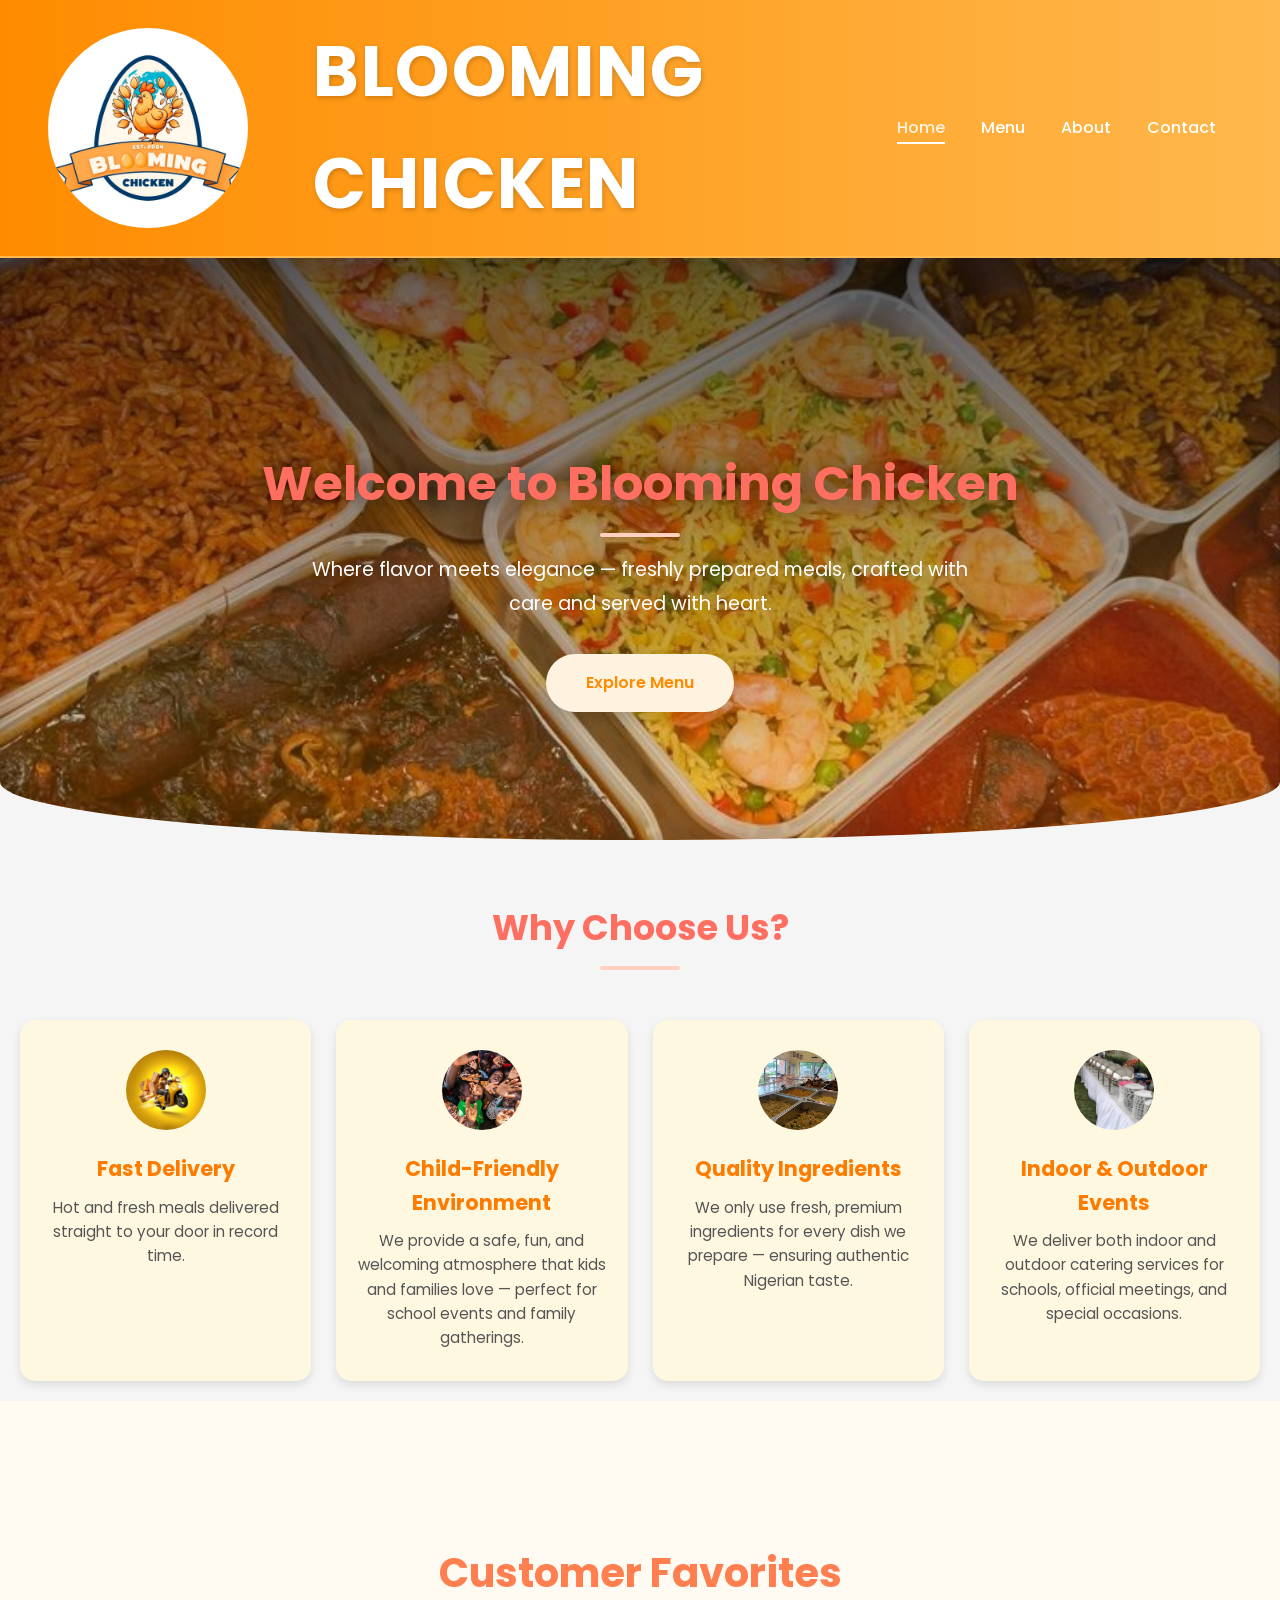
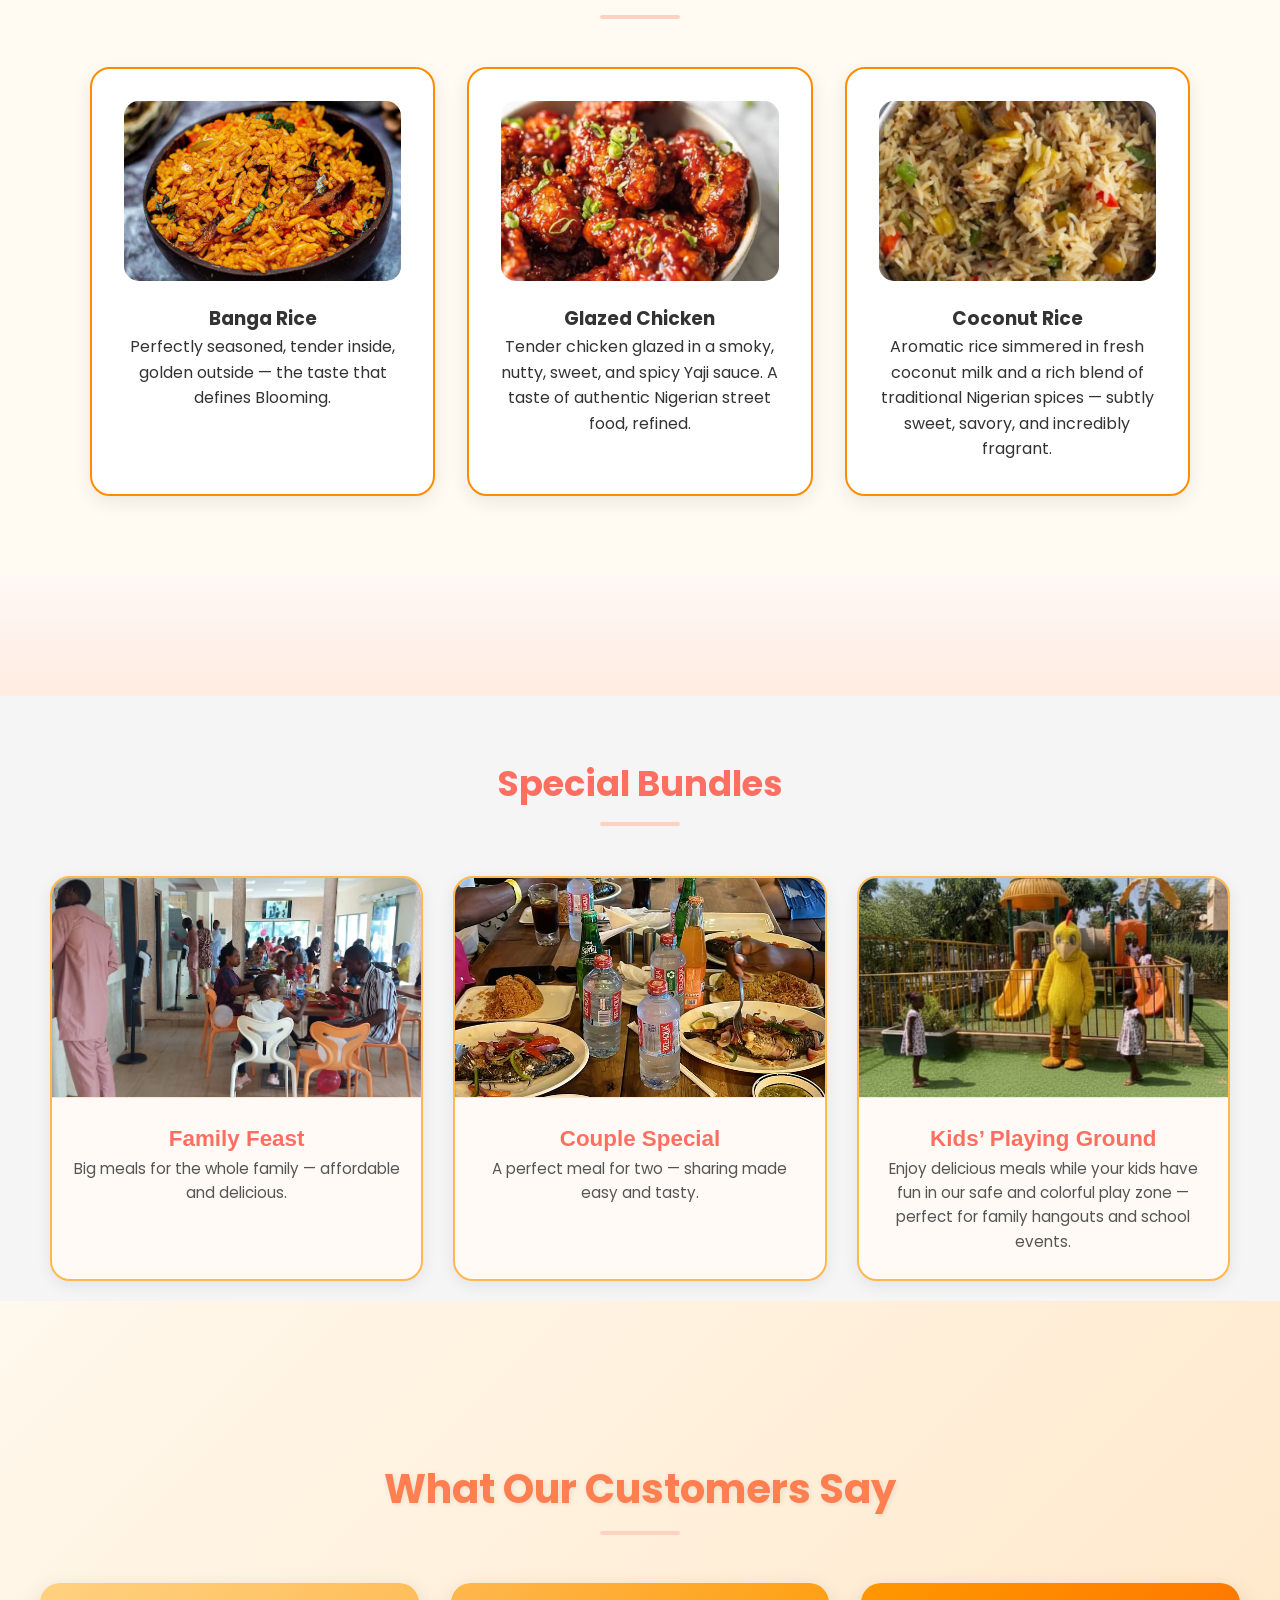
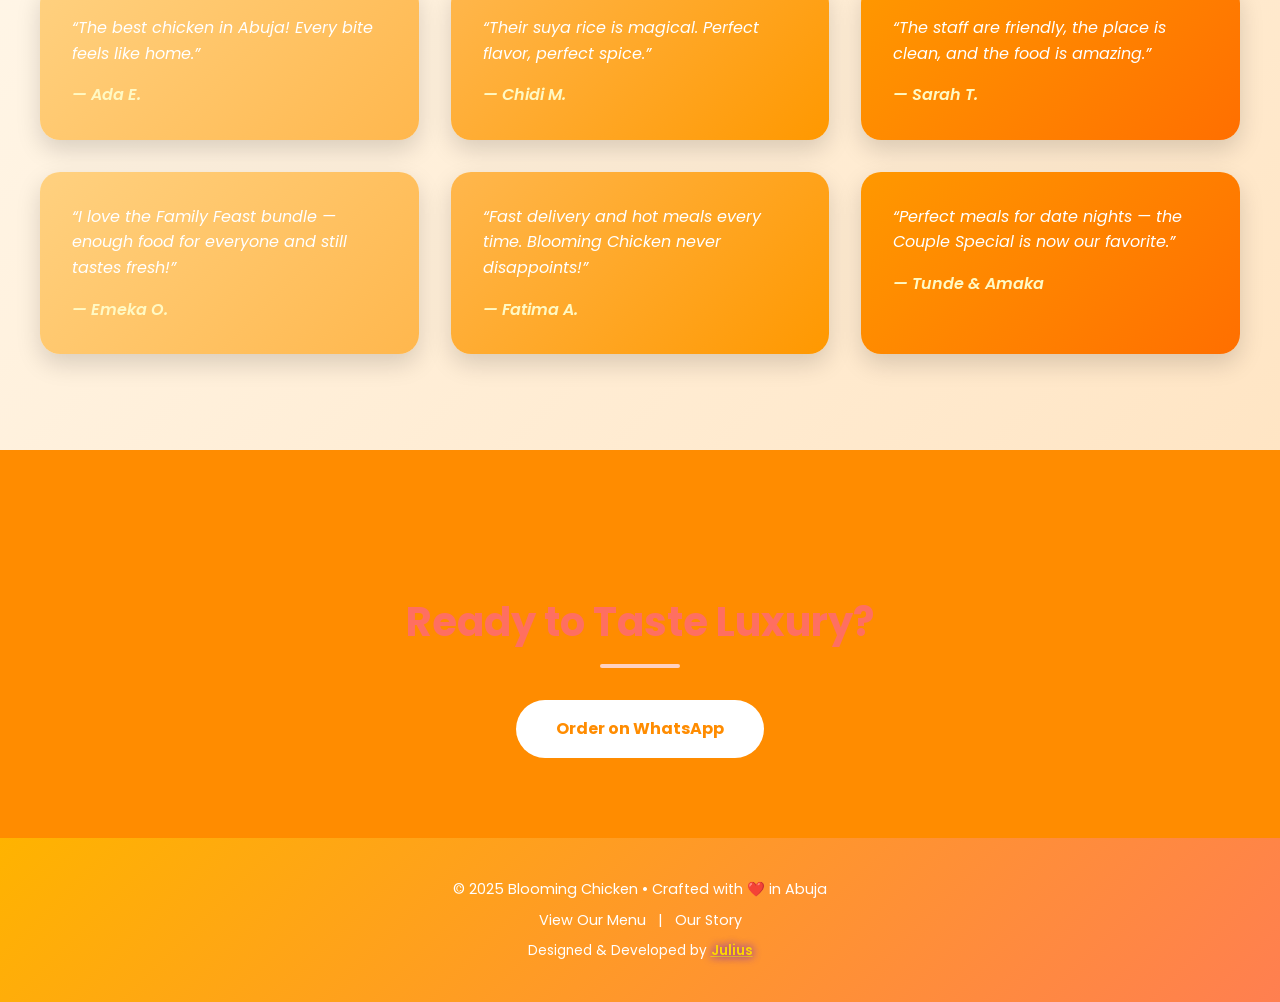
==== index.html @ 3b022825 "Add initial website structure and content for Blooming Chicken restaurant - Created index.html with " ====
<!DOCTYPE html>
<html lang="en">
<head>
  <meta charset="utf-8">
  <meta name="viewport" content="width=device-width, initial-scale=1">
  <title>Best Restaurant in Abuja | Blooming Chicken</title>
  <link href="https://fonts.googleapis.com/css2?family=Poppins:wght@300;400;600&family=Playfair+Display:wght@600;700&display=swap" rel="stylesheet">

  <link rel="stylesheet" href="../css/style.css">
</head>
<body>

  <!-- HEADER -->
  <header>
    <h1 style="display: flex; align-items: center; gap: 15px;">
  <img 
    src="image/BLOOMING CHICKEN LOGO.jpg" 
    alt="Blooming Chicken Logo" 
    style="width: 200px; 
           height: 200px; 
           border-radius: 50%; 
           object-fit: cover; 
           vertical-align: middle;"
  >
 <span style="font-size: 70px; font-weight: bold;">
    BLOOMING <br> CHICKEN
</span>

</h1>

    <nav>
      <a href="index.html" class="active">Home</a>
      <a href="menu.html">Menu</a>
      <a href="about.html">About</a>
      <a href="contact.html">Contact</a>
    </nav>
  </header>

 
  <section class="hero">
    <h2>Welcome to Blooming Chicken</h2>
    <p>Where flavor meets elegance — freshly prepared meals, crafted with care and served with heart.</p>
    <a href="menu.html" class="btn">Explore Menu</a>
    
  </section>

 
  <section class="highlights fade">
    <h2>Why Choose Us?</h2>
<div class="highlight-grid">
  <div class="highlight-card">
    <img src="image/fast delivery.jpg" alt="Fast Delivery">
    <h3>Fast Delivery</h3>
    <p>Hot and fresh meals delivered straight to your door in record time.</p>
  </div>

  <div class="highlight-card">
    <img src="image/children friendly.jpg" alt="Child Friendly">
    <h3>Child-Friendly Environment</h3>
    <p>We provide a safe, fun, and welcoming atmosphere that kids and families love — perfect for school events and family gatherings.</p>
  </div>

  <div class="highlight-card">
    <img src="image/fresh.jpg" alt="Quality Ingredients">
    <h3>Quality Ingredients</h3>
    <p>We only use fresh, premium ingredients for every dish we prepare — ensuring authentic Nigerian taste.</p>
  </div>

  <div class="highlight-card">
    <img src="image/indoor and outdoor event.jpg" alt="Indoor and Outdoor Events">
    <h3>Indoor & Outdoor Events</h3>
    <p>We deliver both indoor and outdoor catering services for schools, official meetings, and special occasions.</p>
  </div>
</div>

  </section>

 
  <section class="meals fade">
    <h2>Customer Favorites</h2>
    <div class="meal-grid">
      <div class="meal-card">
        <img src="image/Native Jollof Rice.jpeg" alt="Golden Crispy Chicken">
        <h3> Banga Rice</h3>
        <p>Perfectly seasoned, tender inside, golden outside — the taste that defines Blooming.</p>
      </div>
      <div class="meal-card">
        <img src="image/Glazed Chicken.JPG" alt="Glazed Chicken">
        <h3>Glazed Chicken</h3>
        <p>Tender chicken glazed in a smoky, nutty, sweet, and spicy Yaji sauce. A taste of authentic Nigerian street food, refined.</p>
      </div>
      <div class="meal-card">
        <img src="image/coconut rice.PNG" alt="saucy chicken">
        <h3>Coconut Rice</h3>
        <p>Aromatic rice simmered in fresh coconut milk and a rich blend of traditional Nigerian spices — subtly sweet, savory, and incredibly fragrant.</p>
      </div>
    </div>
  </section>

 
  <section class="special-bundles">
  
</section>

    <h2>Special Bundles</h2>
<div class="bundle-grid">
  <div class="bundle-card">
    <img src="image/family bundle.webp" alt="Family Feast">
    <h3>Family Feast</h3>
    <p>Big meals for the whole family — affordable and delicious.</p>
  </div>

  <div class="bundle-card">
    <img src="image/couple special.jpg" alt="Couple Special">
    <h3>Couple Special</h3>
    <p>A perfect meal for two — sharing made easy and tasty.</p>
  </div>

  <div class="bundle-card">
    <img src="image/playing ground.jpeg" alt="Kids Play Area">
    <h3>Kids’ Playing Ground</h3>
    <p>Enjoy delicious meals while your kids have fun in our safe and colorful play zone — perfect for family hangouts and school events.</p>
  </div>
</div>

</div>

    </div>
  </section>

  
 <section class="testimonials fade" style="padding:6rem 2rem; background: linear-gradient(135deg, #fff8ec, #ffe5c4);">
  <h2 style="
    font-size:2.5rem; 
    text-align:center; 
    color:#ff7f50; 
    text-shadow: 1px 1px 5px rgba(0,0,0,0.1);
    margin-bottom:3rem;
    animation: slideDown 1s ease;
  ">What Our Customers Say</h2>
  
  <div class="testimonial-grid" style="
    display:grid;
    grid-template-columns: repeat(auto-fit, minmax(280px, 1fr));
    gap:2rem;
    max-width:1200px;
    margin:auto;
  ">
    <div class="testimonial" style="
      background: linear-gradient(135deg, #ffd180, #ffb74d);
      border-radius: 20px;
      padding:2rem;
      color:#fff;
      box-shadow:0 10px 25px rgba(0,0,0,0.15);
      font-style:italic;
      transform: translateY(30px);
      opacity:0;
      animation: floatUp 1s forwards;
      animation-delay:0.2s;
      transition: transform 0.3s, box-shadow 0.3s;
    ">
      <p>“The best chicken in Abuja! Every bite feels like home.”</p>
      <h4 style="margin-top:1rem; color:#fff9c4; font-weight:600;">— Ada E.</h4>
    </div>

    <div class="testimonial" style="
      background: linear-gradient(135deg, #ffb74d, #ff9800);
      border-radius: 20px;
      padding:2rem;
      color:#fff;
      box-shadow:0 10px 25px rgba(0,0,0,0.15);
      font-style:italic;
      transform: translateY(30px);
      opacity:0;
      animation: floatUp 1s forwards;
      animation-delay:0.4s;
      transition: transform 0.3s, box-shadow 0.3s;
    ">
      <p>“Their suya rice is magical. Perfect flavor, perfect spice.”</p>
      <h4 style="margin-top:1rem; color:#fff9c4; font-weight:600;">— Chidi M.</h4>
    </div>

    <div class="testimonial" style="
      background: linear-gradient(135deg, #ff9800, #ff6f00);
      border-radius: 20px;
      padding:2rem;
      color:#fff;
      box-shadow:0 10px 25px rgba(0,0,0,0.15);
      font-style:italic;
      transform: translateY(30px);
      opacity:0;
      animation: floatUp 1s forwards;
      animation-delay:0.6s;
      transition: transform 0.3s, box-shadow 0.3s;
    ">
      <p>“The staff are friendly, the place is clean, and the food is amazing.”</p>
      <h4 style="margin-top:1rem; color:#fff9c4; font-weight:600;">— Sarah T.</h4>
    </div>

    <div class="testimonial" style="
      background: linear-gradient(135deg, #ffd180, #ffb74d);
      border-radius: 20px;
      padding:2rem;
      color:#fff;
      box-shadow:0 10px 25px rgba(0,0,0,0.15);
      font-style:italic;
      transform: translateY(30px);
      opacity:0;
      animation: floatUp 1s forwards;
      animation-delay:0.8s;
      transition: transform 0.3s, box-shadow 0.3s;
    ">
      <p>“I love the Family Feast bundle — enough food for everyone and still tastes fresh!”</p>
      <h4 style="margin-top:1rem; color:#fff9c4; font-weight:600;">— Emeka O.</h4>
    </div>

    <div class="testimonial" style="
      background: linear-gradient(135deg, #ffb74d, #ff9800);
      border-radius: 20px;
      padding:2rem;
      color:#fff;
      box-shadow:0 10px 25px rgba(0,0,0,0.15);
      font-style:italic;
      transform: translateY(30px);
      opacity:0;
      animation: floatUp 1s forwards;
      animation-delay:1s;
      transition: transform 0.3s, box-shadow 0.3s;
    ">
      <p>“Fast delivery and hot meals every time. Blooming Chicken never disappoints!”</p>
      <h4 style="margin-top:1rem; color:#fff9c4; font-weight:600;">— Fatima A.</h4>
    </div>

    <div class="testimonial" style="
      background: linear-gradient(135deg, #ff9800, #ff6f00);
      border-radius: 20px;
      padding:2rem;
      color:#fff;
      box-shadow:0 10px 25px rgba(0,0,0,0.15);
      font-style:italic;
      transform: translateY(30px);
      opacity:0;
      animation: floatUp 1s forwards;
      animation-delay:1.2s;
      transition: transform 0.3s, box-shadow 0.3s;
    ">
      <p>“Perfect meals for date nights — the Couple Special is now our favorite.”</p>
      <h4 style="margin-top:1rem; color:#fff9c4; font-weight:600;">— Tunde & Amaka</h4>
    </div>
  </div>
</section>

<style>
  @keyframes floatUp {
    to { transform: translateY(0); opacity:1; }
  }
  @keyframes slideDown {
    from { opacity:0; transform: translateY(-30px); }
    to { opacity:1; transform: translateY(0); }
  }
  .testimonial:hover {
    transform: translateY(-10px) scale(1.02);
    box-shadow: 0 15px 35px rgba(0,0,0,0.25);
  }
</style>

 
  <section class="cta fade">
    <h2>Ready to Taste Luxury?</h2>
    <a href="contact.html">Order on WhatsApp</a>
  </section>

  
  <footer style="
  background: linear-gradient(135deg, #ffb300, #ff7f50);
  color: #fff; 
  text-align: center; 
  padding: 2.5rem; 
  font-size: 0.9rem; 
  box-shadow: 0 -4px 15px rgba(0,0,0,0.2);
">
  <p style="margin:0 0 0.5rem;">© 2025 Blooming Chicken • Crafted with ❤️ in Abuja</p>
  <p style="margin:0 0 0.5rem;">
    <a href="menu.html" style="color:#fff; text-decoration:none; margin:0 0.5rem; transition:0.3s;">View Our Menu</a> | 
    <a href="about.html" style="color:#fff; text-decoration:none; margin:0 0.5rem; transition:0.3s;">Our Story</a>
  </p>
  <p style="margin-top:0.5rem; font-size:0.85rem;">
    Designed & Developed by 
    <a href="https://yourportfolio.com" target="_blank" style="
      color:#ffd700; 
      font-weight:600; 
      text-shadow: 0 0 8px #4400ff;
      transition:0.3s;
    " onmouseover="this.style.color='#fff'; this.style.textShadow='0 0 12px #fff';" 
       onmouseout="this.style.color='#ffd700'; this.style.textShadow='0 0 8px #ffd700';">
      Julius
    </a>
  </p>
</footer>



  
  <script>
    const fadeEls = document.querySelectorAll('.fade');
    const observer = new IntersectionObserver(entries => {
      entries.forEach(entry => {
        if(entry.isIntersecting) {
          entry.target.classList.add('visible');
        }
      });
    }, {threshold: 0.2});

    fadeEls.forEach(el => observer.observe(el));
  </script>
</body>
</html>
---- css/style.css ----
/* ===========================
   BLOOMING CHICKEN — STYLE.CSS
   =========================== */

* {
  margin: 0;
  padding: 0;
  box-sizing: border-box;
  font-family: "Poppins", sans-serif;
}

body {
  background-color: #f6f5f5;
  color: #333;
  line-height: 1.6;
  overflow-x: hidden;
}
header img {
  height: 150px;        
  width: auto;          
  margin-right: 50px;
  border-radius: 35px;  
  object-fit: contain;
}

/* ===========================
   HEADER
   =========================== */
header {
  background: linear-gradient(135deg, #ffb300, #ff7f50);
  color: #fff;
  padding: 1.5rem 2rem;
  display: flex;
  align-items: center;
  justify-content: space-between;
  flex-wrap: wrap;
  box-shadow: 0 4px 15px rgba(0, 0, 0, 0.1);
}

header h1 {
  font-family: "Playfair Display", serif;
  font-size: 2.5rem;
  display: flex;
  align-items: center;
  font-weight: 700;
  letter-spacing: 1.5px;
  color: #fff;
  text-transform: uppercase;
  text-shadow: 1px 2px 5px rgba(0,0,0,0.2);
}


nav a {
  color: #fff;
  text-decoration: none;
  margin: 0 1rem;
  font-weight: 500;
  position: relative;
  transition: 0.3s;
}

nav a::after {
  content: "";
  position: absolute;
  bottom: -5px;
  left: 0;
  width: 0%;
  height: 2px;
  background-color: #fff;
  transition: 0.3s ease-in-out;
}

nav a:hover::after,
nav a.active::after {
  width: 100%;
}

.hero {
  background: linear-gradient(rgba(0,0,0,0.4), rgba(0,0,0,0.2)),
  url("../image/background\ picture.jpg") center/cover no-repeat;

  color: #fff;
  text-align: center;
  padding: 8rem 2rem;
  border-radius: 0 0 50% 50% / 0 0 10% 10%;
  box-shadow: inset 0 0 50px rgba(0,0,0,0.3);
  animation: fadeInHero 2s ease-in;
  background-attachment: fixed; /* subtle parallax */
  transition: all 0.5s ease;
}

/* Hero text */
.hero h1 {
  font-size: 3rem;
  margin-bottom: 1rem;
  text-shadow: 2px 2px 5px rgba(0,0,0,0.3);
}

.hero p {
  font-size: 1.2rem;
  max-width: 700px;
  margin: auto;
  line-height: 1.8;
}

.hero .btn {
  background: #ffb300;
  color: #fff;
  padding: 0.9rem 2rem;
  border-radius: 50px;
  text-decoration: none;
  font-weight: 600;
  box-shadow: 0 8px 20px rgba(255, 165, 0, 0.3);
  transition: 0.3s ease;
}

.hero .btn:hover {
  background: #ff7f50;
  transform: translateY(-3px);
}

/* WHY CHOOSE US SECTION */
h2 {
  text-align: center;
  color: #ff7b00;
  font-size: 2.5rem;
  margin-bottom: 30px;
  font-family: 'Poppins', sans-serif;
}

.highlight-grid {
  display: grid;
  grid-template-columns: repeat(auto-fit, minmax(250px, 1fr));
  gap: 25px;
  padding: 20px;
  justify-content: center;
}

.highlight-card {
  background: #fff;
  border-radius: 15px;
  padding: 30px 20px;
  box-shadow: 0 4px 10px rgba(0,0,0,0.1);
  text-align: center;
  transition: all 0.3s ease;
}

.highlight-card:hover {
  transform: translateY(-6px);
  box-shadow: 0 8px 18px rgba(0,0,0,0.15);
}

.highlight-card img {
  width: 80px;
  height: 80px;
  object-fit: cover;
  margin-bottom: 15px;
  border-radius: 50%;
}

.highlight-card h3 {
  color: #ff7b00;
  margin-bottom: 10px;
  font-size: 1.3rem;
}

.highlight-card p {
  color: #555;
  font-size: 0.95rem;
  line-height: 1.6;
}


/* ===========================
   MEALS
   =========================== */
.meals {
  background: #fffaf2;
  padding: 5rem 2rem;
  text-align: center;
}

.meals h2 {
  color: #ff7f50;
  margin-bottom: 3rem;
  font-size: 2.5rem;
}

.meal-grid {
  display: grid;
  grid-template-columns: repeat(auto-fit, minmax(250px, 1fr));
  gap: 2rem;
  max-width: 1100px;
  margin: auto;
}

.meal-card {
  background: #fff;
  border-radius: 20px;
  padding: 2rem;
  box-shadow: 0 6px 20px rgba(0, 0, 0, 0.08);
  transition: transform 0.4s ease;
}

.meal-card:hover {
  transform: scale(1.05);
}

.meal-card img {
  width: 100%;
  border-radius: 15px;
  height: 180px;
  object-fit: cover;
  margin-bottom: 1rem;
}

/* ==== SPECIAL BUNDLES SECTION ==== */
h2 {
  text-align: center;
  font-family: "Poppins", sans-serif;
  font-size: 2.2rem;
  color: #ff6f61;
  margin-top: 60px;
  margin-bottom: 30px;
  position: relative;
}

h2::after {
  content: "";
  display: block;
  width: 80px;
  height: 4px;
  background-color: #ffd1c1;
  margin: 10px auto 0;
  border-radius: 2px;
}

/* Bundle grid layout */
.bundle-grid {
  display: grid;
  grid-template-columns: repeat(auto-fit, minmax(280px, 1fr));
  gap: 30px;
  padding: 20px 50px;
  justify-content: center;
}

/* Individual cards */
.bundle-card {
  background: #fffaf5;
  border-radius: 20px;
  box-shadow: 0 4px 15px rgba(0, 0, 0, 0.08);
  overflow: hidden;
  text-align: center;
  transition: all 0.4s ease;
  cursor: pointer;
  border: 1px solid #ffe5d1;
}

.bundle-card:hover {
  transform: translateY(-8px);
  box-shadow: 0 8px 25px rgba(255, 165, 130, 0.2);
}

/* Image styling */
.bundle-card img {
  width: 100%;
  height: 220px;
  object-fit: cover;
  transition: transform 0.4s ease;
  border-bottom: 1px solid #ffe5d1;
}

.bundle-card:hover img {
  transform: scale(1.05);
}

/* Text styling */
.bundle-card h3 {
  font-family: "Montserrat", sans-serif;
  font-size: 1.4rem;
  color: #ff6f61;
  margin-top: 15px;
}

.bundle-card p {
  font-family: "Poppins", sans-serif;
  font-size: 0.95rem;
  color: #555;
  padding: 0 20px 25px;
  line-height: 1.6;
}

/* Soft animation on scroll */
@keyframes fadeUp {
  from {
    opacity: 0;
    transform: translateY(40px);
  }
  to {
    opacity: 1;
    transform: translateY(0);
  }
}

.bundle-card {
  opacity: 0;
  animation: fadeUp 0.8s ease forwards;
}

.bundle-card:nth-child(1) {
  animation-delay: 0.1s;
}
.bundle-card:nth-child(2) {
  animation-delay: 0.3s;
}
.bundle-card:nth-child(3) {
  animation-delay: 0.5s;
}

/* Responsive design */
@media (max-width: 768px) {
  h2 {
    font-size: 1.8rem;
  }
  .bundle-card img {
    height: 180px;
  }
  .bundle-grid {
    padding: 10px 20px;
  }
}
.special-bundles {
  background: linear-gradient(180deg, #fff8f4, #ffece2);
  padding: 60px 0;
}


/* ===========================
   CTA SECTION
   =========================== */
.cta {
  background: linear-gradient(135deg, #ffb300, #ff7f50);
  text-align: center;
  padding: 5rem 2rem;
  color: #fff;
}

.cta h2 {
  font-size: 2.5rem;
  margin-bottom: 2rem;
}

.cta a {
  display: inline-block;
  background: #fff;
  color: #ff7f50;
  text-decoration: none;
  padding: 1rem 2.5rem;
  border-radius: 50px;
  font-weight: 700;
  transition: 0.3s ease;
}

.cta a:hover {
  background: #ffb300;
  color: #fff;
  transform: scale(1.05);
}

/* ===========================
   SCROLL ANIMATIONS
   =========================== */
.fade {
  opacity: 0;
  transform: translateY(40px);
  transition: all 0.8s ease-out;
}

.fade.visible {
  opacity: 1;
  transform: translateY(0);
}

/* ===========================
   ANIMATIONS
   =========================== */
@keyframes fadeInHero {
  from { opacity: 0; transform: scale(1.05); }
  to { opacity: 1; transform: scale(1); }
}

/* ===========================
   RESPONSIVE DESIGN
   =========================== */
@media (max-width: 768px) {
  header {
    flex-direction: column;
    text-align: center;
  }

  nav {
    margin-top: 1rem;
  }

  .hero h2 {
    font-size: 2.2rem;
  }

  .hero p {
    font-size: 1rem;
  }
}


/* ===== HERO SECTION ===== */
.hero {
  background: linear-gradient(rgba(255,140,0,0.6), rgba(255,140,0,0.3)), 
 url("../image/background\ picture.jpg") center/cover no-repeat;
  background-attachment: fixed; /* subtle parallax */
  color: var(--white);
  text-align: center;
  padding: 8rem 2rem;
  position: relative;
  animation: fadeIn 2s ease;
  transition: all 0.5s ease;
}

.hero h2 {
  font-size: 3rem;
  margin-bottom: 1rem;
  text-shadow: 0 0 25px rgba(0,0,0,0.6);
  animation: slideUp 1.2s ease;
}

.hero p {
  font-size: 1.2rem;
  max-width: 700px;
  margin: 1rem auto 2rem;
  line-height: 1.8;
}

.hero .btn {
  display: inline-block;
  padding: 1rem 2.5rem;
  border-radius: 30px;
  background: var(--primary);
  color: var(--white);
  font-weight: 600;
  text-decoration: none;
  box-shadow: 0 4px 15px var(--shadow);
  transition: all 0.3s ease;
}

.hero .btn:hover {
  background: #ff9f1c;
  transform: translateY(-3px) scale(1.05);
  box-shadow: 0 8px 25px var(--shadow-strong);
}
/* ===== VARIABLES ===== */
:root {
  --primary: #ff8c00; /* Vibrant Gold/Orange */
  --secondary: #fff3e0; /* Soft Cream */
  --accent: #fffdf8; /* Background */
  --text: #333;
  --white: #fff;
  --shadow: rgba(0,0,0,0.15);
  --shadow-strong: rgba(0,0,0,0.25);
  --highlight-bg: #fff8e1; /* Highlight card background */
  --cta-bg: #ff8c00;
  --cta-hover: #e67600;
}

/* HEADER */
header {
  background: linear-gradient(to right, #ff8c00, #ffb84d);
  color: var(--white);
  padding: 1rem 3rem;
  border-bottom: 2px solid #ffb84d;
}

header h1 {
  color: var(--white);
}

nav a {
  color: var(--white);
}

nav a.active,
nav a:hover {
  color: var(--secondary);
}

/* HERO */
.hero {
  background: linear-gradient(rgba(8, 8, 8, 0.6), rgba(255,140,0,0.3)), 
  url("../image/Saturday\ hustle\,\ but\ make\ it\ delicious!\ \ Another….jpg") center/cover no-repeat;
  color: var(--white);
}

.hero .btn {
  background: var(--secondary);
  color: var(--primary);
}

.hero .btn:hover {
  background: #ffe0b2;
  color: var(--primary);
  transform: translateY(-3px);
}

/* HIGHLIGHTS CARDS */
.highlight-card {
  background: var(--highlight-bg);
}

/* MEAL CARDS */
.meal-card {
  border: 2px solid #ff8c00;
}

/* BUNDLE CARDS */
.bundle-card {
  border: 2px solid #ffb84d;
}

/* CTA */
.cta {
  background: var(--cta-bg);
  color: var(--white);
}

.cta a {
  background: var(--white);
  color: var(--primary);
}

.cta a:hover {
  background: var(--cta-hover);
  color: var(--white);
}

/* FOOTER */
footer {
  background: #333;
  color: #fff;
}

footer a {
  color: #ffb84d;
}

/* ===== ADDITIONAL STYLES ===== */
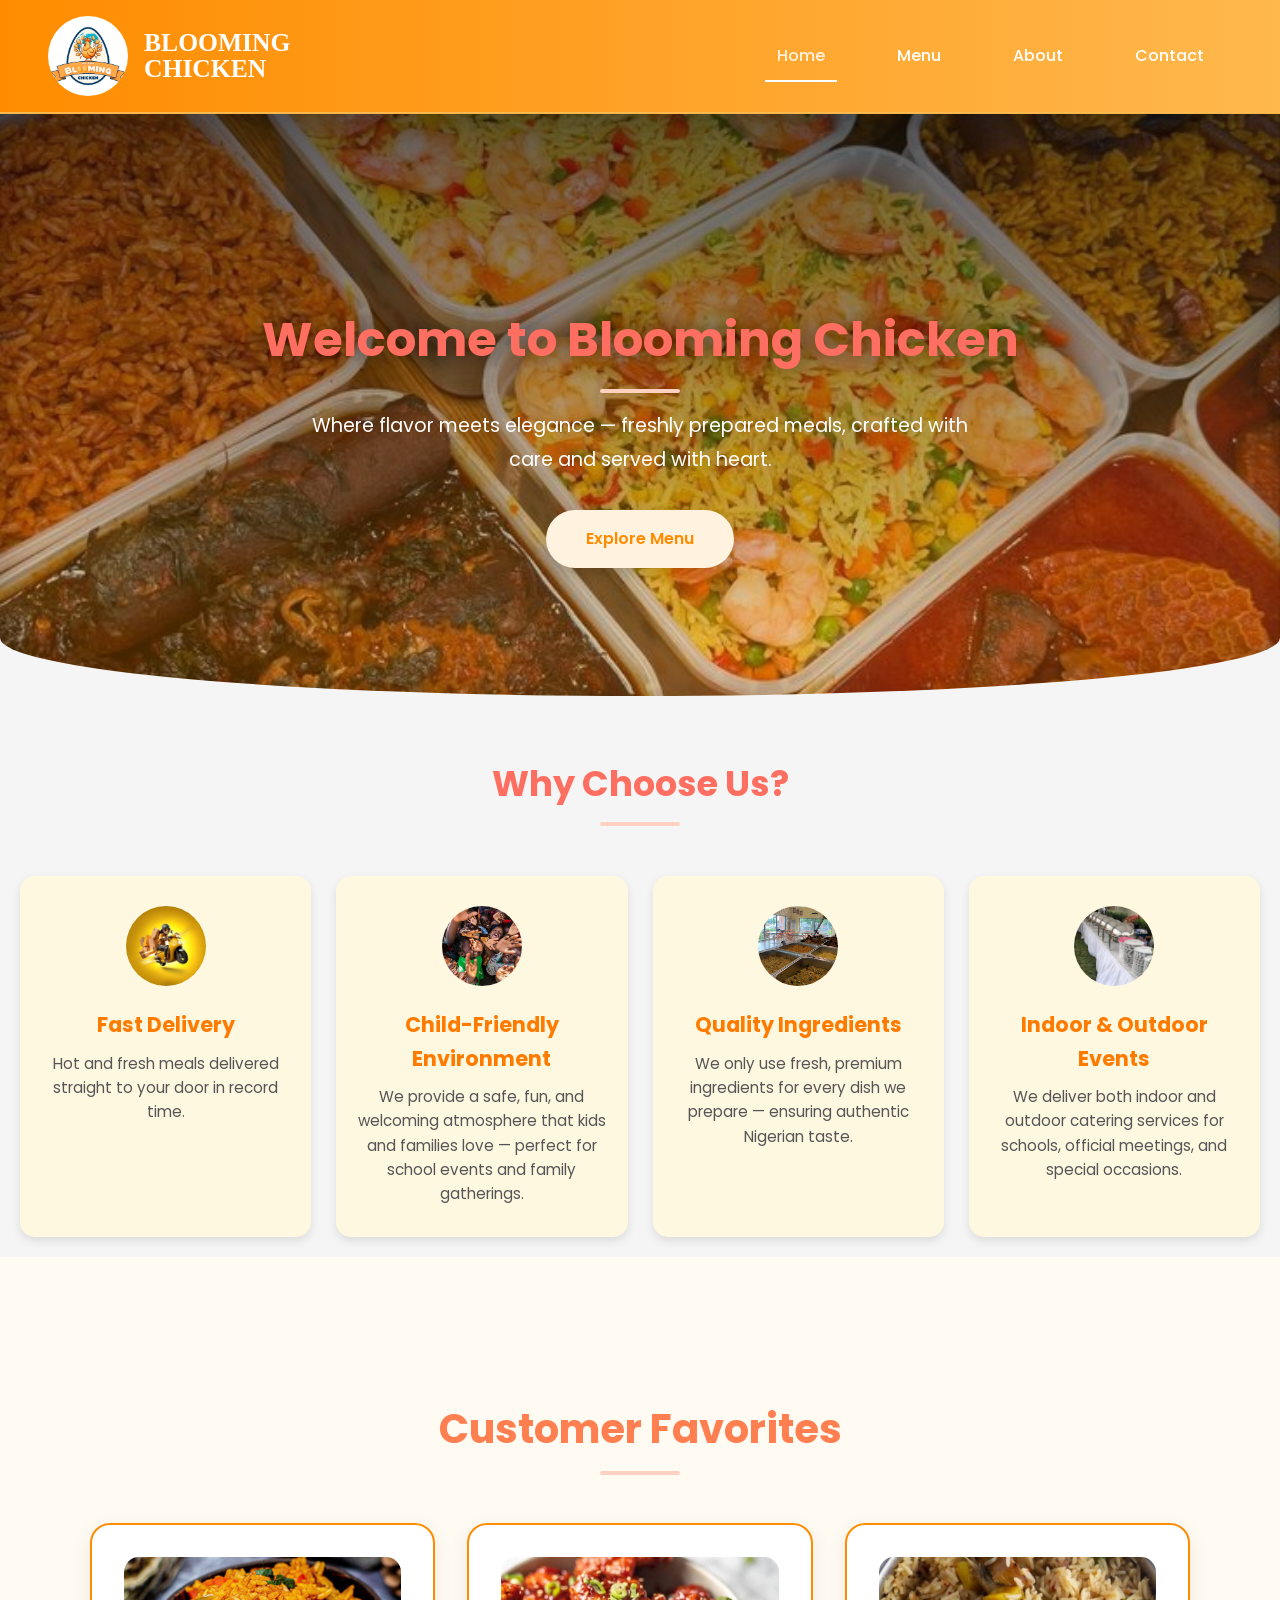
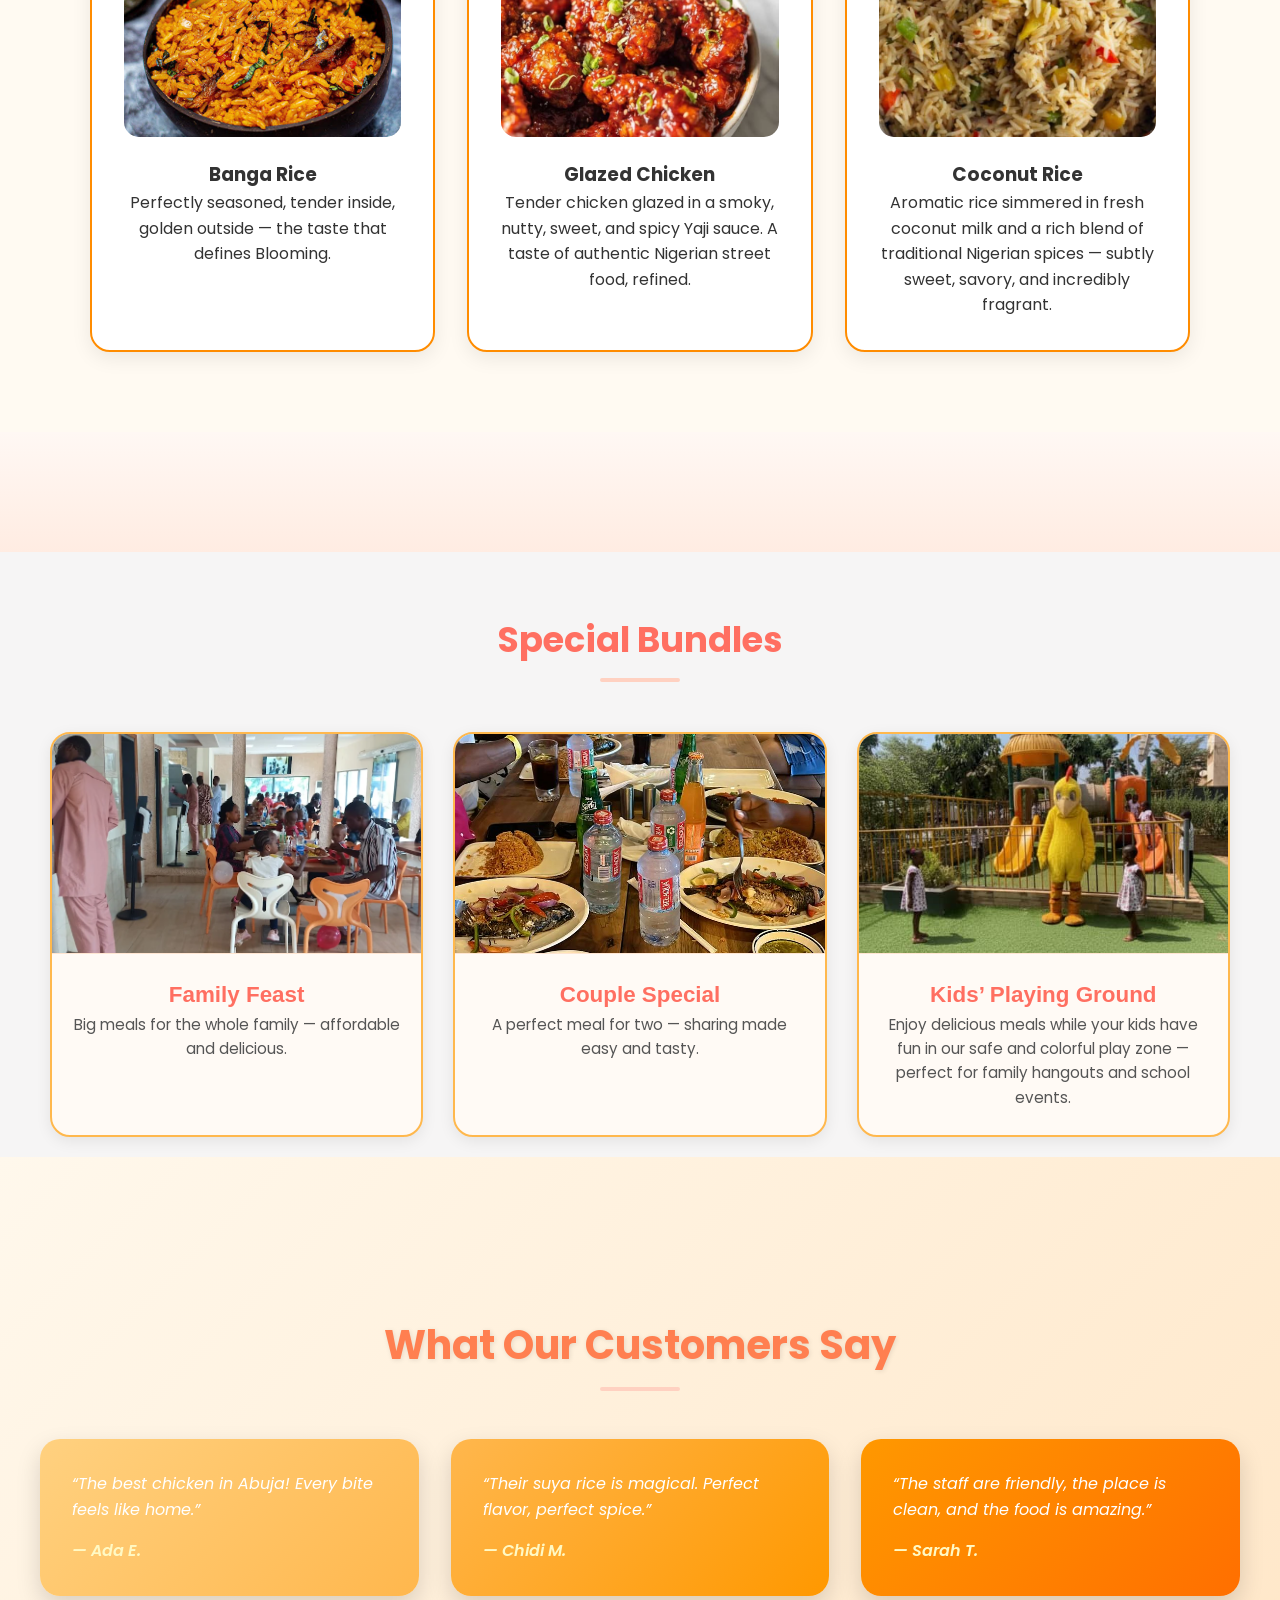
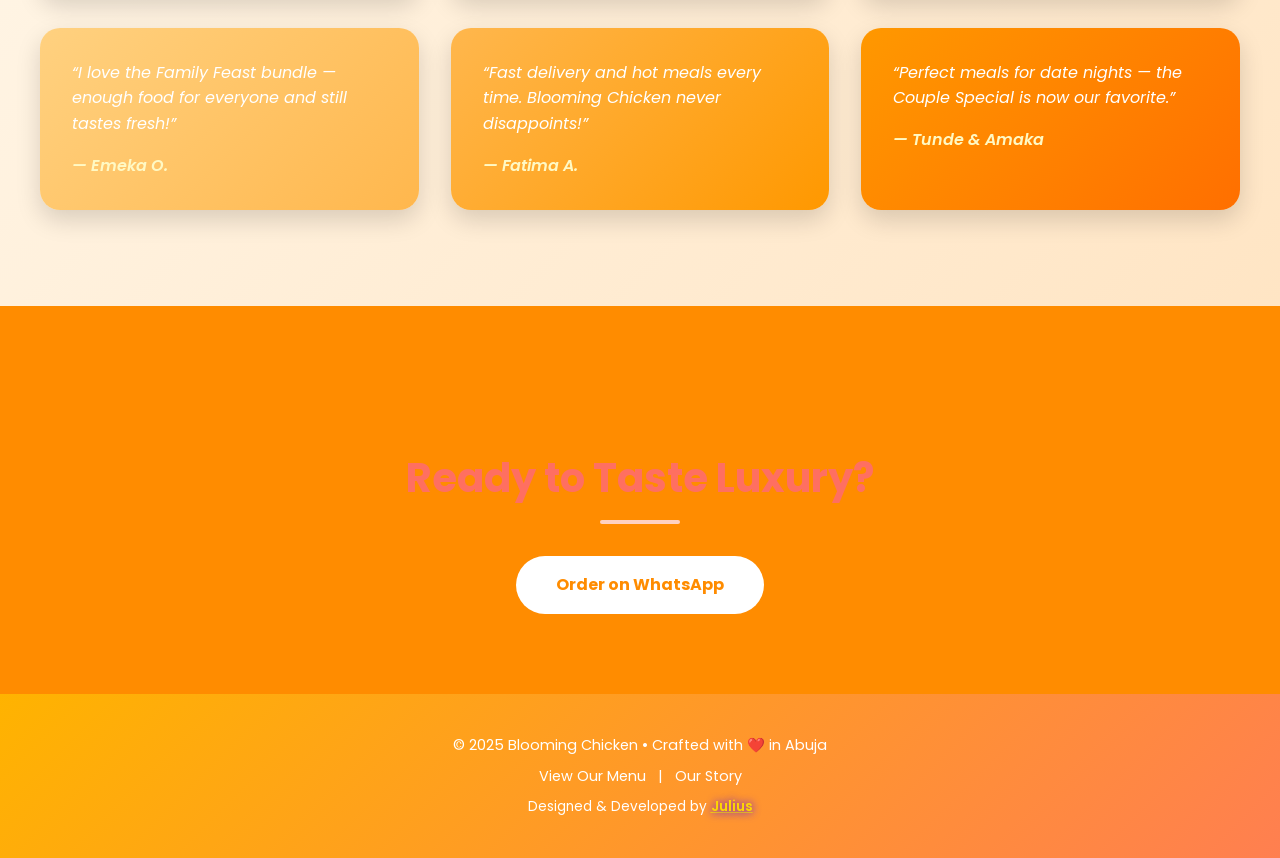
==== commit 68b60cc0: "Implement responsive header and navigation across all pages, consolidating styles into CSS" ====
--- a/index.html
+++ b/index.html
@@ -6,33 +6,26 @@
   <title>Best Restaurant in Abuja | Blooming Chicken</title>
   <link href="https://fonts.googleapis.com/css2?family=Poppins:wght@300;400;600&family=Playfair+Display:wght@600;700&display=swap" rel="stylesheet">
 
-  <link rel="stylesheet" href="../css/style.css">
+  <link rel="stylesheet" href="css/style.css">
 </head>
 <body>
 
   <!-- HEADER -->
-  <header>
-    <h1 style="display: flex; align-items: center; gap: 15px;">
-  <img 
-    src="image/BLOOMING CHICKEN LOGO.jpg" 
-    alt="Blooming Chicken Logo" 
-    style="width: 200px; 
-           height: 200px; 
-           border-radius: 50%; 
-           object-fit: cover; 
-           vertical-align: middle;"
-  >
- <span style="font-size: 70px; font-weight: bold;">
-    BLOOMING <br> CHICKEN
-</span>
-
-</h1>
-
-    <nav>
-      <a href="index.html" class="active">Home</a>
-      <a href="menu.html">Menu</a>
-      <a href="about.html">About</a>
-      <a href="contact.html">Contact</a>
+  <header class="site-header">
+    <div class="site-brand">
+      <a href="index.html" class="logo">
+        <img src="image/BLOOMING CHICKEN LOGO.jpg" alt="Blooming Chicken Logo">
+        <span class="brand-text">BLOOMING<br>CHICKEN</span>
+      </a>
+    </div>
+
+    <button id="navToggle" class="nav-toggle" aria-expanded="false" aria-controls="main-nav" aria-label="Toggle navigation">☰</button>
+
+    <nav id="main-nav" class="main-nav" role="navigation">
+      <a class="nav-link active" href="index.html">Home</a>
+      <a class="nav-link" href="menu.html">Menu</a>
+      <a class="nav-link" href="about.html">About</a>
+      <a class="nav-link" href="contact.html">Contact</a>
     </nav>
   </header>
 
@@ -313,5 +306,6 @@
 
     fadeEls.forEach(el => observer.observe(el));
   </script>
+  <script src="js/script.js"></script>
 </body>
 </html>
--- a/css/style.css
+++ b/css/style.css
@@ -551,3 +551,111 @@
 }
 
 /* ===== ADDITIONAL STYLES ===== */
+
+/* ===== RESPONSIVE HEADER & NAV ===== */
+.site-header {
+  display: flex;
+  align-items: center;
+  justify-content: space-between;
+  gap: 1rem;
+}
+
+.site-brand .logo {
+  display: flex;
+  align-items: center;
+  gap: 1rem;
+  text-decoration: none;
+  color: inherit;
+}
+
+.site-brand img {
+  height: 80px;
+  width: 80px;
+  object-fit: cover;
+  border-radius: 50%;
+  margin: 0;
+}
+
+.brand-text {
+  font-family: 'Playfair Display', serif;
+  font-size: 1.6rem;
+  font-weight: 700;
+  line-height: 1;
+  text-transform: uppercase;
+  color: var(--white);
+}
+
+.nav-toggle {
+  display: none;
+  background: transparent;
+  border: 0;
+  color: var(--white);
+  font-size: 1.6rem;
+  cursor: pointer;
+}
+
+.main-nav {
+  display: flex;
+  gap: 1rem;
+  align-items: center;
+}
+
+.main-nav .nav-link {
+  padding: 0.5rem 0.75rem;
+}
+
+@media (max-width: 768px) {
+  /* Hide hamburger — keep nav visible stacked under the brand */
+  .nav-toggle {
+    display: none;
+  }
+
+  .site-header {
+    align-items: flex-start;
+    gap: 0.5rem;
+  }
+
+  /* Make nav occupy full width under the brand, wrap links */
+  .main-nav {
+    position: static;
+    display: flex;
+    flex-wrap: wrap;
+    justify-content: center;
+    gap: 0.5rem;
+    width: 100%;
+    margin-top: 0.5rem;
+    background: transparent;
+    box-shadow: none;
+    max-height: none;
+    opacity: 1;
+  }
+
+  .main-nav .nav-link {
+    display: inline-block;
+    padding: 0.6rem 0.85rem;
+    color: var(--white);
+    background: rgba(255,255,255,0.06);
+    border-radius: 8px;
+    margin: 0.25rem;
+    font-weight: 600;
+  }
+
+  header {
+    padding: 1rem 1rem;
+    text-align: center;
+  }
+
+  .site-brand {
+    width: 100%;
+    display: flex;
+    justify-content: center;
+  }
+
+  .brand-text {
+    font-size: 1.25rem;
+  }
+  .site-brand img {
+    height: 66px;
+    width: 66px;
+  }
+}
